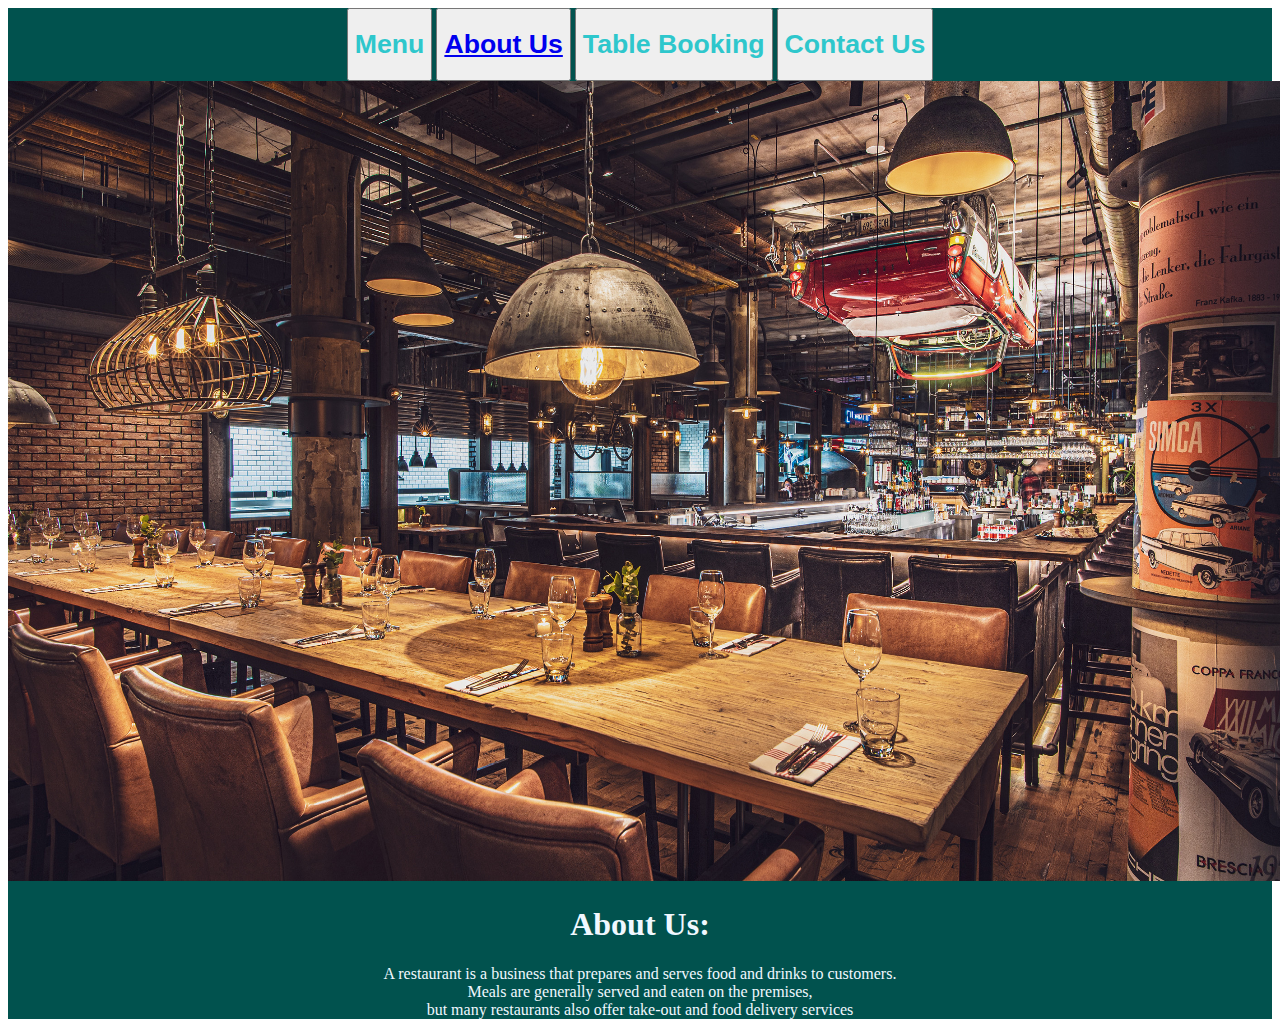
==== index.html @ 2c90c3dc "first commit" ====
<!DOCTYPE html>
<html lang="en">
<head>
    <meta charset="UTF-8">
    <meta http-equiv="X-UA-Compatible" content="IE=edge">
    <meta name="viewport" content="width=device-width, initial-scale=1.0">
    <link rel="stylesheet" href="style.css">
    <title>This is our project</title>
</head>
<body>
      <div id="wrap">
     <div id="header">
          <a href="menu.html"> <button><h1>Menu</h1></button></a></h1>
        
       <button><a href="#sectionaboutUs"> <h1> About Us </a></h1></button> 
        <a href="booking.html"> <button><h1>Table Booking</h1></button></a></h1>
        <a href=""> <button><h1>Contact Us</h1></button></a></h1> 
     </div>
<div id= "imageBackground"><img  src="images/restaurant.jpg" alt="" width="1300" height="800" > </p> </div>
  <div ><h1 id="sectionaboutUs">About Us:</h1> <p> <span>A restaurant is a business that prepares and serves food and drinks to customers.<br>
     Meals are generally served and eaten on the premises, <br>but many restaurants also offer take-out and food delivery services</p>
 </span><p> </div>
</div>

</body>
</html>
---- style.css ----
#wrap{
    margin: 0 auto;
    text-align: center;
 background-color: rgb(1, 82, 78);
}

#sectionaboutUs{
    color: aliceblue;
}
span{
    color: aliceblue;
}
#header{
    color: antiquewhite;
    background-color: rgb(1, 82, 78);

}
#controlSalad{
    margin:  auto;
float: left;
width: 33.33%;
padding:

}

#controlDessert{

    
    
    
    }
    
#wrapMenu{
    background-color: rgb(1, 82, 78);
    color: aliceblue;
}
h1{
    color: rgb(46, 199, 204);
    text-align: center;
    
}
#wrapBooking{
    margin: 0 auto;
    text-align: center;
 background-color: rgb(1, 82, 78);
 text-align: center;
}
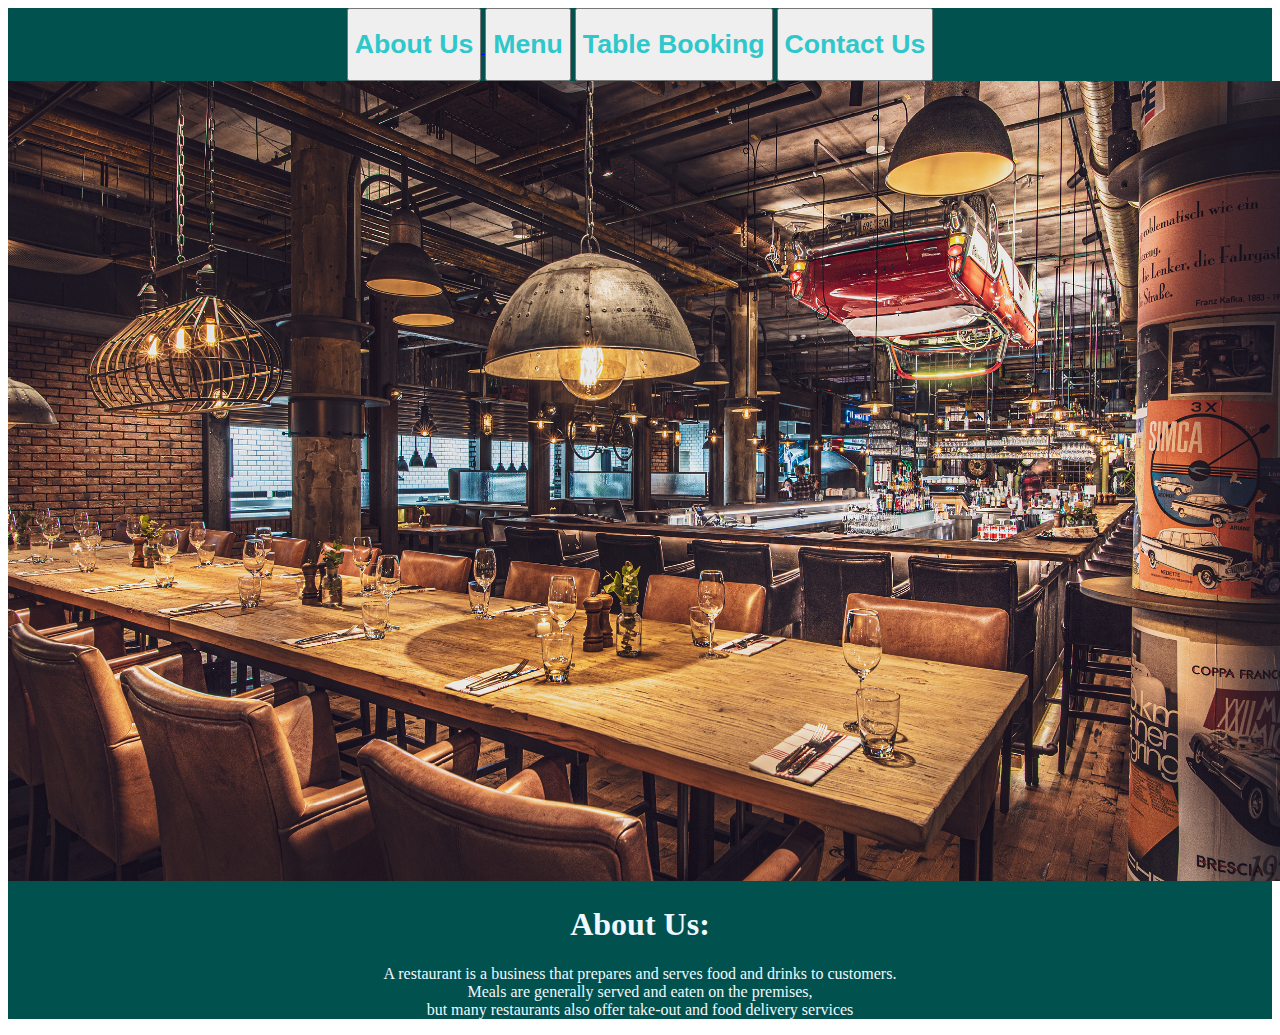
==== commit 302033f3: "make changes" ====
--- a/index.html
+++ b/index.html
@@ -10,11 +10,11 @@
 <body>
       <div id="wrap">
      <div id="header">
-          <a href="menu.html"> <button><h1>Menu</h1></button></a></h1>
-        
-       <button><a href="#sectionaboutUs"> <h1> About Us </a></h1></button> 
+         
+         <a href="#sectionaboutUs"><button> <h1> About Us </h1></button> </a>
+         <a href="menu.html"> <button><h1>Menu</h1></button></a></h1>
         <a href="booking.html"> <button><h1>Table Booking</h1></button></a></h1>
-        <a href=""> <button><h1>Contact Us</h1></button></a></h1> 
+        <a href="contactUs.html"> <button><h1>Contact Us</h1></button></a></h1> 
      </div>
 <div id= "imageBackground"><img  src="images/restaurant.jpg" alt="" width="1300" height="800" > </p> </div>
   <div ><h1 id="sectionaboutUs">About Us:</h1> <p> <span>A restaurant is a business that prepares and serves food and drinks to customers.<br>
